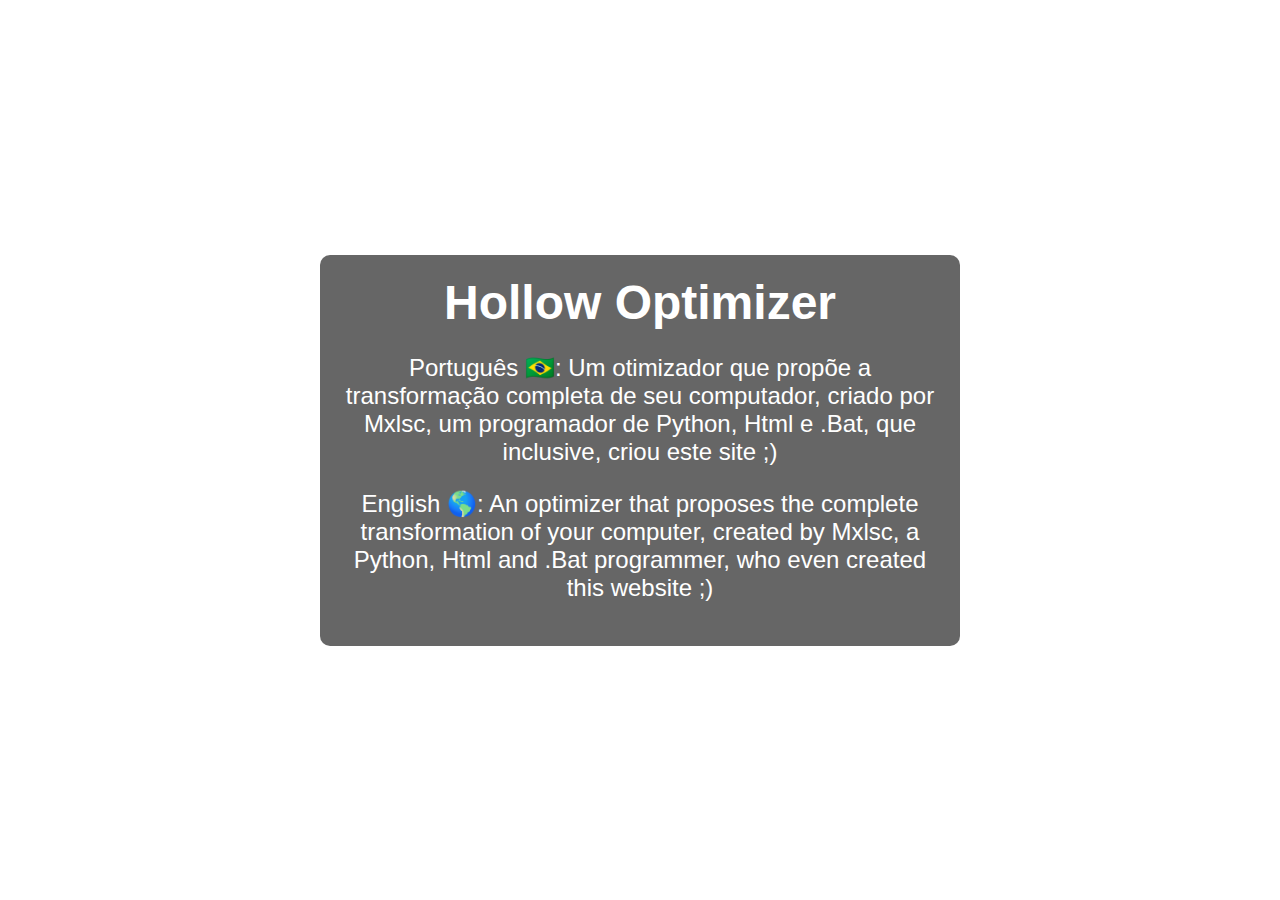
==== index.html @ 00232ce4 "Add files via upload" ====
<!DOCTYPE html>
<html lang="pt-BR">
<head>
    <meta charset="UTF-8">
    <meta name="viewport" content="width=device-width, initial-scale=1.0">
    <title>Hollow Optimizer</title>
    <style>
        body {
            margin: 0;
            padding: 0;
            height: 100vh;
            background-image: url('site.gif');
            background-size: cover;
            background-position: center;
            background-repeat: no-repeat;
            font-family: Arial, sans-serif;
            color: white;
            text-align: center;
            display: flex;
            justify-content: center;
            align-items: center;
        }

        .frame {
            background-color: rgba(0, 0, 0, 0.6);
            padding: 20px;
            border-radius: 10px; 
            width: 80%; 
            max-width: 600px; 
            text-align: center;
        }

        h1 {
            margin: 0;
            font-size: 3em;
        }

        p {
            font-size: 1.5em;
        }
    </style>
</head>
<body>
    <div class="frame">
        <h1>Hollow Optimizer</h1>
        <p>Português 🇧🇷:
            Um otimizador que propõe a transformação completa de seu computador, criado por Mxlsc,
            um programador de Python, Html e .Bat, que inclusive, criou este site ;)
        </p>
        <p>English 🌎:
            An optimizer that proposes the complete transformation of your computer, created by Mxlsc,
            a Python, Html and .Bat programmer, who even created this website ;)
        </p>
    </div>
</body>
</html>
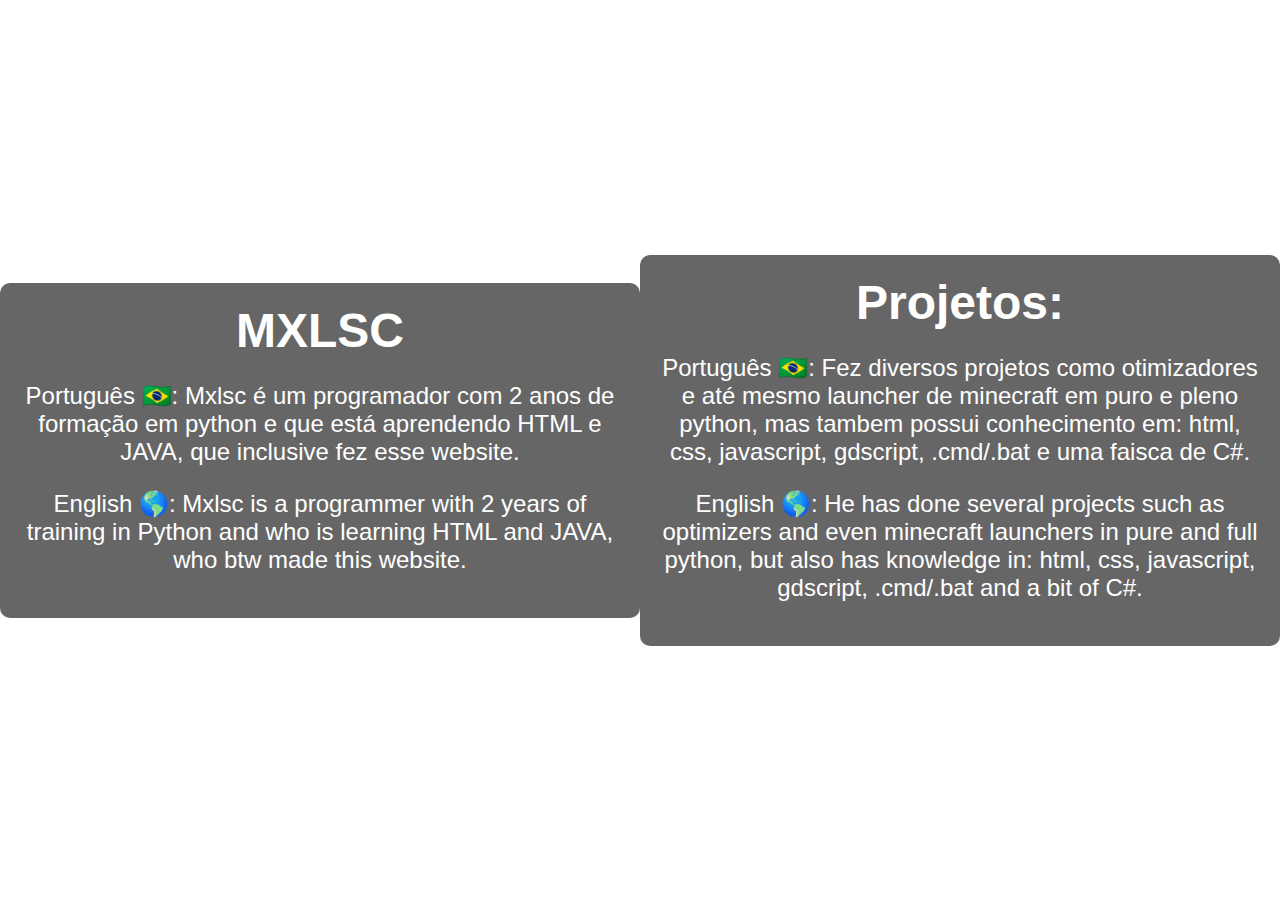
==== commit ae87704f: "Update index.html" ====
--- a/index.html
+++ b/index.html
@@ -3,7 +3,7 @@
 <head>
     <meta charset="UTF-8">
     <meta name="viewport" content="width=device-width, initial-scale=1.0">
-    <title>Hollow Optimizer</title>
+    <title>Coding Desire</title>
     <style>
         body {
             margin: 0;
@@ -42,14 +42,28 @@
 </head>
 <body>
     <div class="frame">
-        <h1>Hollow Optimizer</h1>
+        <h1>MXLSC</h1>
         <p>Português 🇧🇷:
-            Um otimizador que propõe a transformação completa de seu computador, criado por Mxlsc,
-            um programador de Python, Html e .Bat, que inclusive, criou este site ;)
+            Mxlsc é um programador com 2 anos de formação em python e que está aprendendo HTML e JAVA,
+            que inclusive fez esse website.
         </p>
         <p>English 🌎:
-            An optimizer that proposes the complete transformation of your computer, created by Mxlsc,
-            a Python, Html and .Bat programmer, who even created this website ;)
+            Mxlsc is a programmer with 2 years of training in Python and who is learning HTML and JAVA,
+            who btw made this website.
+        </p>
+    </div>
+    
+    <div class="frame">
+        <h1>Projetos:</h1>
+        <p>Português 🇧🇷:
+            Fez diversos projetos como otimizadores e até mesmo launcher de minecraft em puro e pleno
+            python, mas tambem possui conhecimento em: html, css, javascript, gdscript, .cmd/.bat e
+            uma faisca de C#.
+        </p>
+        <p>English 🌎:
+            He has done several projects such as optimizers and even minecraft launchers in pure and full
+            python, but also has knowledge in: html, css, javascript, gdscript, .cmd/.bat and
+            a bit of C#.
         </p>
     </div>
 </body>
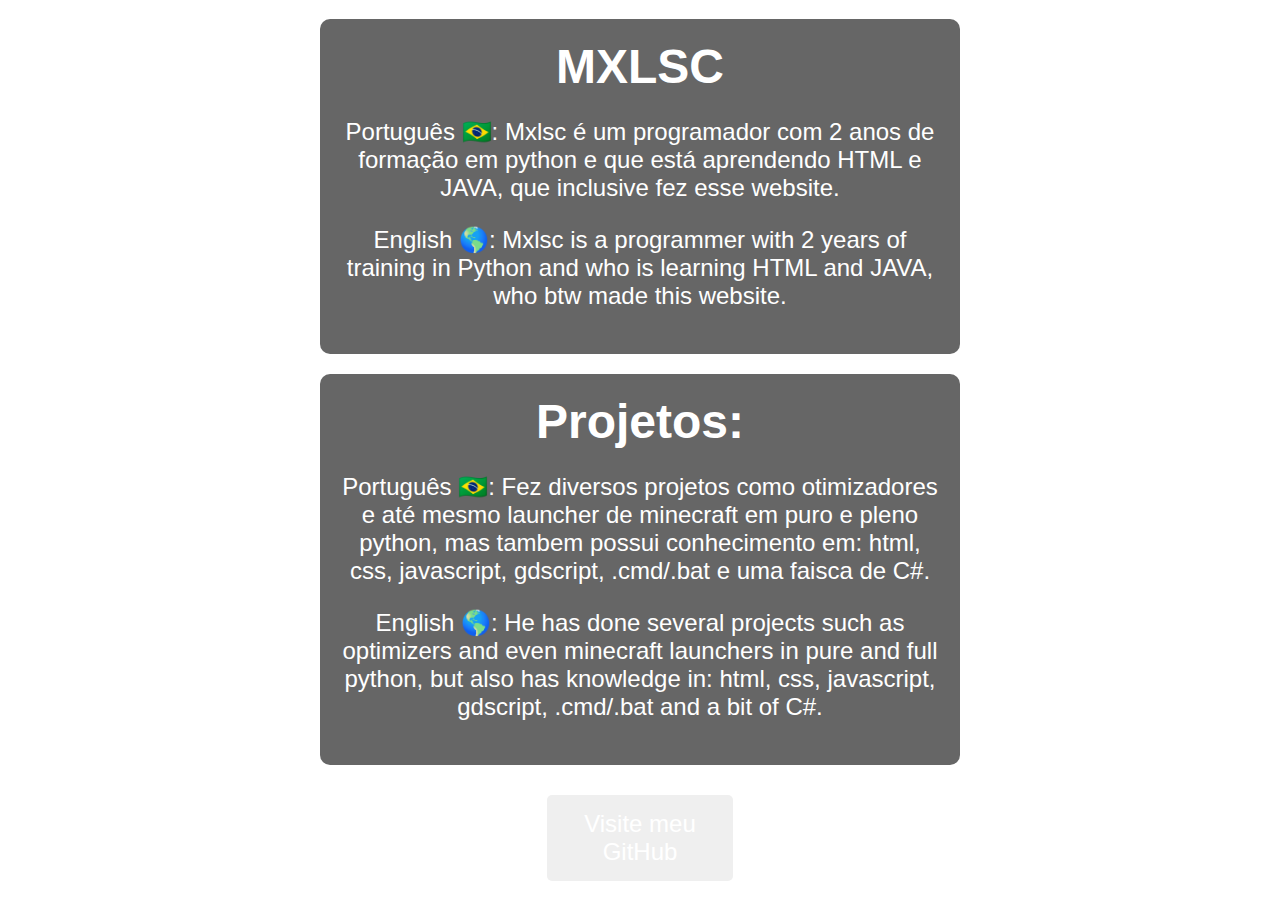
==== commit aa0e7c6f: "Update index.html" ====
--- a/index.html
+++ b/index.html
@@ -17,6 +17,7 @@
             color: white;
             text-align: center;
             display: flex;
+            flex-direction: column; /* Altera a direção para coluna */
             justify-content: center;
             align-items: center;
         }
@@ -28,6 +29,7 @@
             width: 80%; 
             max-width: 600px; 
             text-align: center;
+            margin-bottom: 20px; /* Espaçamento entre os frames */
         }
 
         h1 {
@@ -37,6 +39,24 @@
 
         p {
             font-size: 1.5em;
+        }
+
+        .button {
+            background-image: url('button.gif'); /* Substitua pelo caminho do seu GIF */
+            background-size: cover;
+            color: white; /* Cor do texto do botão */
+            padding: 15px 20px; /* Espaçamento interno */
+            border: none; /* Sem borda */
+            border-radius: 5px; /* Cantos arredondados */
+            font-size: 1.5em; /* Tamanho da fonte */
+            cursor: pointer; /* Muda o cursor ao passar o mouse */
+            width: 80%; /* Largura do botão igual ao frame */
+            max-width: 600px; /* Largura máxima do botão */
+            margin-top: 10px; /* Espaçamento acima do botão */
+        }
+
+        .button:hover {
+            background-color: #45a049; /* Cor do botão ao passar o mouse */
         }
     </style>
 </head>
@@ -66,5 +86,9 @@
             a bit of C#.
         </p>
     </div>
+
+    <a href="https://github.com/seu-perfil" target="_blank">
+        <button class="button">Visite meu GitHub</button>
+    </a>
 </body>
 </html>
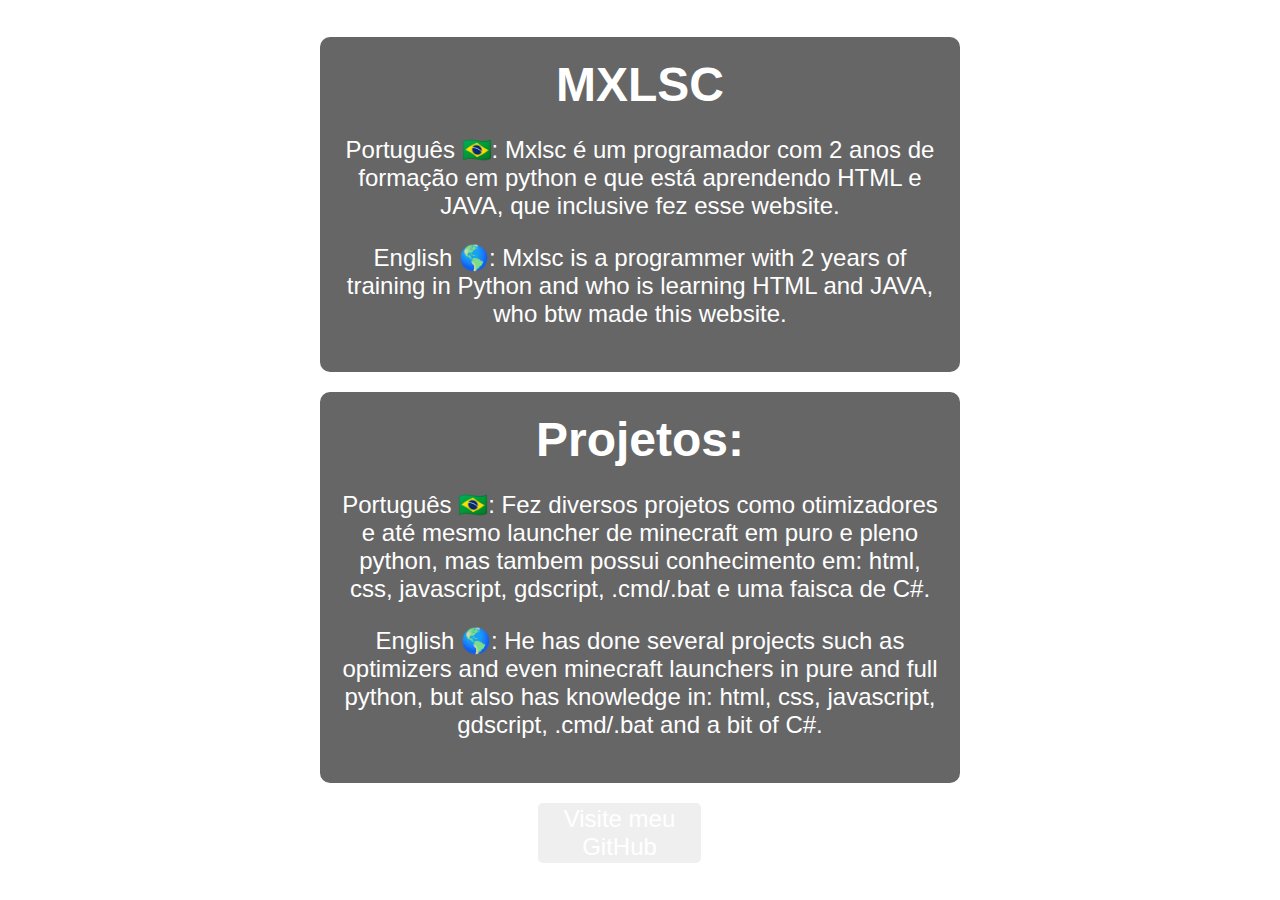
==== commit 009536fa: "Update index.html" ====
--- a/index.html
+++ b/index.html
@@ -45,18 +45,22 @@
             background-image: url('button.gif'); /* Substitua pelo caminho do seu GIF */
             background-size: cover;
             color: white; /* Cor do texto do botão */
-            padding: 15px 20px; /* Espaçamento interno */
             border: none; /* Sem borda */
             border-radius: 5px; /* Cantos arredondados */
             font-size: 1.5em; /* Tamanho da fonte */
             cursor: pointer; /* Muda o cursor ao passar o mouse */
             width: 80%; /* Largura do botão igual ao frame */
             max-width: 600px; /* Largura máxima do botão */
-            margin-top: 10px; /* Espaçamento acima do botão */
+            height: 60px; /* Definindo uma altura fixa para o botão */
+            display: flex; /* Usado para alinhar o texto */
+            justify-content: center; /* Alinha horizontalmente */
+            align-items: center; /* Alinha verticalmente */
+            text-align: center; /* Centraliza o texto */
+            margin-top: 0; /* Remove o espaçamento acima do botão */
         }
 
         .button:hover {
-            background-color: #45a049; /* Cor do botão ao passar o mouse */
+            opacity: 0.8; /* Efeito ao passar o mouse */
         }
     </style>
 </head>
@@ -87,7 +91,7 @@
         </p>
     </div>
 
-    <a href="https://github.com/seu-perfil" target="_blank">
+    <a href="https://github.com/Mxlsc-XXX" target="_blank" style="text-decoration: none;">
         <button class="button">Visite meu GitHub</button>
     </a>
 </body>
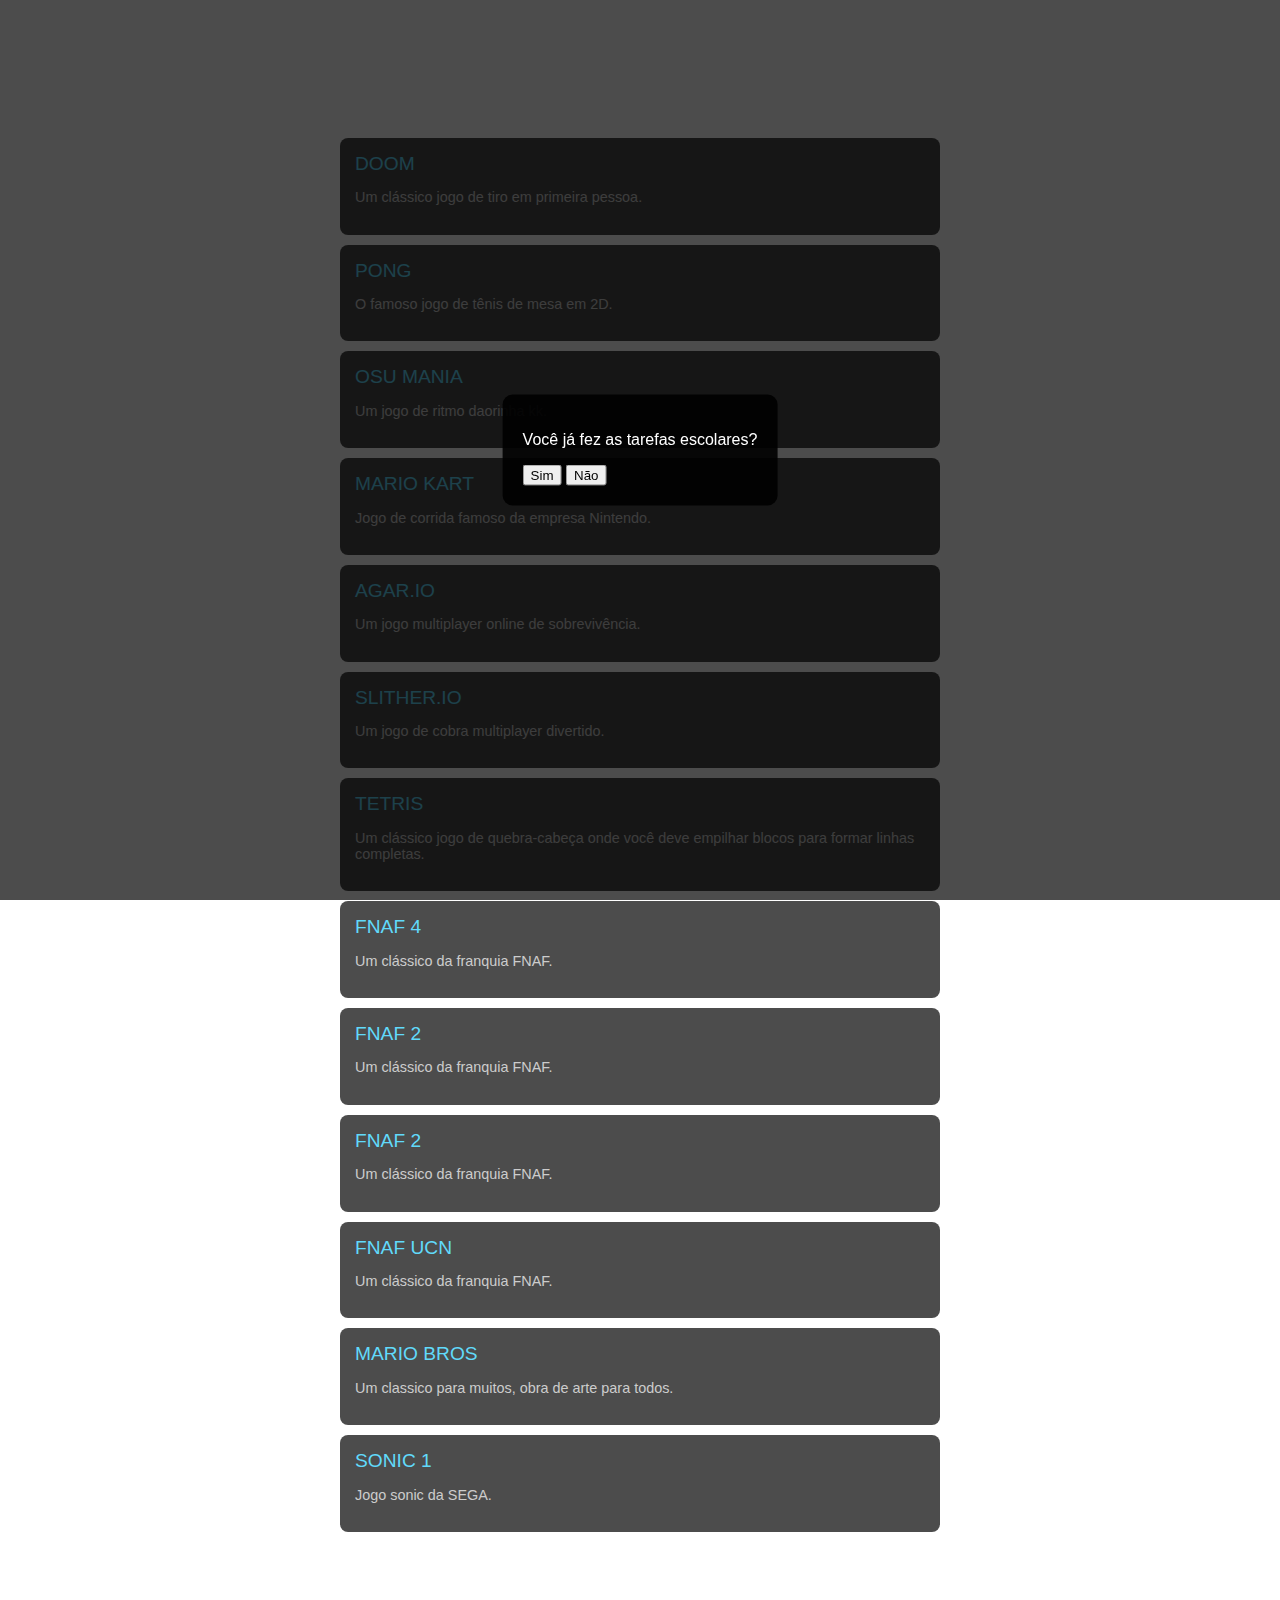
==== commit 75fb799b: "change main to index" ====
--- a/index.html
+++ b/index.html
@@ -3,96 +3,161 @@
 <head>
     <meta charset="UTF-8">
     <meta name="viewport" content="width=device-width, initial-scale=1.0">
-    <title>Coding Desire</title>
+    <title>Jogos que ainda rodam no Chromebook</title>
     <style>
         body {
+            font-family: Arial, sans-serif;
+            background-image: url('https://mir-s3-cdn-cf.behance.net/project_modules/fs/9bc27292880429.5e569ff84e4d0.gif'); /* URL do GIF */
+            background-size: cover;
+            background-repeat: no-repeat; /* Não repetir o fundo */
+            background-attachment: fixed; /* Manter o fundo fixo */
+            color: #ffffff;
             margin: 0;
-            padding: 0;
-            height: 100vh;
-            background-image: url('site.gif');
-            background-size: cover;
-            background-position: center;
-            background-repeat: no-repeat;
-            font-family: Arial, sans-serif;
-            color: white;
-            text-align: center;
+            padding: 20px;
             display: flex;
-            flex-direction: column; /* Altera a direção para coluna */
-            justify-content: center;
+            flex-direction: column;
             align-items: center;
         }
-
-        .frame {
-            background-color: rgba(0, 0, 0, 0.6);
+        h1 {
+            font-size: 2.5em;
+            margin-bottom: 20px;
+        }
+        .game-list {
+            list-style-type: none;
+            padding: 0;
+            width: 100%;
+            max-width: 600px;
+        }
+        .game-item {
+            background-color: rgba(0, 0, 0, 0.7); /* Preto translúcido */
+            border-radius: 8px;
+            margin: 10px 0;
+            padding: 15px;
+            transition: background-color 0.3s;
+        }
+        .game-item:hover {
+            background-color: rgba(0, 0, 0, 0.8); /* Escurece ao passar o mouse */
+        }
+        .game-item a {
+            text-decoration: none;
+            color: #61dafb;
+            font-size: 1.2em;
+        }
+        .game-item a:hover {
+            text-decoration: underline;
+        }
+        .description {
+            font-size: 0.9em;
+            color: #ccc;
+        }
+        /* Estilo do pop-up */
+        .popup {
+            display: none; /* Inicialmente escondido */
+            position: fixed;
+            left: 50%;
+            top: 50%;
+            transform: translate(-50%, -50%);
+            background-color: rgba(0, 0, 0, 0.9);
+            color: white;
             padding: 20px;
-            border-radius: 10px; 
-            width: 80%; 
-            max-width: 600px; 
-            text-align: center;
-            margin-bottom: 20px; /* Espaçamento entre os frames */
+            border-radius: 10px;
+            z-index: 1000;
         }
-
-        h1 {
-            margin: 0;
-            font-size: 3em;
-        }
-
-        p {
-            font-size: 1.5em;
-        }
-
-        .button {
-            background-image: url('button.gif'); /* Substitua pelo caminho do seu GIF */
-            background-size: cover;
-            color: white; /* Cor do texto do botão */
-            border: none; /* Sem borda */
-            border-radius: 5px; /* Cantos arredondados */
-            font-size: 1.5em; /* Tamanho da fonte */
-            cursor: pointer; /* Muda o cursor ao passar o mouse */
-            width: 80%; /* Largura do botão igual ao frame */
-            max-width: 600px; /* Largura máxima do botão */
-            height: 60px; /* Definindo uma altura fixa para o botão */
-            display: flex; /* Usado para alinhar o texto */
-            justify-content: center; /* Alinha horizontalmente */
-            align-items: center; /* Alinha verticalmente */
-            text-align: center; /* Centraliza o texto */
-            margin-top: 0; /* Remove o espaçamento acima do botão */
-        }
-
-        .button:hover {
-            opacity: 0.8; /* Efeito ao passar o mouse */
+        .overlay {
+            display: none; /* Inicialmente escondido */
+            position: fixed;
+            top: 0;
+            left: 0;
+            width: 100%;
+            height: 100%;
+            background-color: rgba(0, 0, 0, 0.7);
+            z-index: 999;
         }
     </style>
 </head>
 <body>
-    <div class="frame">
-        <h1>MXLSC</h1>
-        <p>Português 🇧🇷:
-            Mxlsc é um programador com 2 anos de formação em python e que está aprendendo HTML e JAVA,
-            que inclusive fez esse website.
-        </p>
-        <p>English 🌎:
-            Mxlsc is a programmer with 2 years of training in Python and who is learning HTML and JAVA,
-            who btw made this website.
-        </p>
+    <h1>Jogos que ainda rodam no Chromebook</h1>
+    <ul class="game-list">
+        <li class="game-item">
+            <a href="https://danihre.github.io/jsdoom/" target="_blank">DOOM</a>
+            <p class="description">Um clássico jogo de tiro em primeira pessoa.</p>
+        </li>
+        <li class="game-item">
+            <a href="https://codeincomplete.com/games/pong/" target="_blank">PONG</a>
+            <p class="description">O famoso jogo de tênis de mesa em 2D.</p>
+        </li>
+        <li class="game-item">
+            <a href="https://turbowarp.org/220672247?fps=120&offscreen&limitless&hqpen" target="_blank">OSU MANIA</a>
+            <p class="description">Um jogo de ritmo daorinha kk.</p>
+        </li>
+        <li class="game-item">
+            <a href="https://turbowarp.org/36711178/fullscreen" target="_blank">MARIO KART</a>
+            <p class="description">Jogo de corrida famoso da empresa Nintendo.</p>
+        </li>
+        <li class="game-item">
+            <a href="https://turbowarp.org/66146572/fullscreen" target="_blank">AGAR.IO</a>
+            <p class="description">Um jogo multiplayer online de sobrevivência.</p>
+        </li>
+        <li class="game-item">
+            <a href="https://turbowarp.org/108566337/fullscreen" target="_blank">SLITHER.IO</a>
+            <p class="description">Um jogo de cobra multiplayer divertido.</p>
+        </li>
+        <li class="game-item">
+            <a href="https://turbowarp.org/2569483/fullscreen" target="_blank">TETRIS</a>
+            <p class="description">Um clássico jogo de quebra-cabeça onde você deve empilhar blocos para formar linhas completas.</p>
+        </li>
+        <li class="game-item">
+            <a href="https://turbowarp.org/544407064/fullscreen" target="_blank">FNAF 4</a>
+            <p class="description">Um clássico da franquia FNAF.</p>
+        </li>
+        <li class="game-item">
+            <a href="https://turbowarp.org/323425823/fullscreen" target="_blank">FNAF 2</a>
+            <p class="description">Um clássico da franquia FNAF.</p>
+        </li>
+        <li class="game-item">
+            <a href="https://turbowarp.org/547735459/fullscreen" target="_blank">FNAF 2</a>
+            <p class="description">Um clássico da franquia FNAF.</p>
+        </li>
+        <li class="game-item">
+            <a href="https://turbowarp.org/433435327/fullscreen" target="_blank">FNAF UCN</a>
+            <p class="description">Um clássico da franquia FNAF.</p>
+        </li>
+        <li class="game-item">
+            <a href="https://turbowarp.org/425822460/fullscreen?clones=Infinity&offscreen&limitless&hqpen&size=512x464" target="_blank">MARIO BROS</a>
+            <p class="description">Um classico para muitos, obra de arte para todos.</p>
+        </li>
+        <li class="game-item">
+            <a href="https://turbowarp.org/173888368/fullscreen" target="_blank">SONIC 1</a>
+            <p class="description">Jogo sonic da SEGA.</p>
+        </li>
+        
+    </ul>
+    <div class="overlay" id="overlay"></div>
+    <div class="popup" id="popup">
+        <p>Você já fez as tarefas escolares?</p>
+        <button id="yesBtn">Sim</button>
+        <button id="noBtn">Não</button>
     </div>
-    
-    <div class="frame">
-        <h1>Projetos:</h1>
-        <p>Português 🇧🇷:
-            Fez diversos projetos como otimizadores e até mesmo launcher de minecraft em puro e pleno
-            python, mas tambem possui conhecimento em: html, css, javascript, gdscript, .cmd/.bat e
-            uma faisca de C#.
-        </p>
-        <p>English 🌎:
-            He has done several projects such as optimizers and even minecraft launchers in pure and full
-            python, but also has knowledge in: html, css, javascript, gdscript, .cmd/.bat and
-            a bit of C#.
-        </p>
+    <div class="popup" id="noPopup" style="display: none;">
+        <p>Vá fazer suas tarefas!</p>
     </div>
+    <script>
+        window.onload = function() {
+            document.getElementById('overlay').style.display = 'block';
+            document.getElementById('popup').style.display = 'block';
+        };
 
-    <a href="https://github.com/Mxlsc-XXX" target="_blank" style="text-decoration: none;">
-        <button class="button">Visite meu GitHub</button>
-    </a>
+        document.getElementById('yesBtn').onclick = function() {
+            document.getElementById('overlay').style.display = 'none';
+            document.getElementById('popup').style.display = 'none';
+        };
+
+        document.getElementById('noBtn').onclick = function() {
+            document.getElementById('noPopup').style.display = 'block';
+        };
+    </script>
 </body>
 </html>
+Para a sugestão de jogos, envie um email para: Mxlsc@proton.me
+Para ajudar nossa equipe, envie um pix para: b94d8253-f7f1-4ed0-8c9f-8ebc6637acdf
+Qualquer valor é uma ajuda incrivel!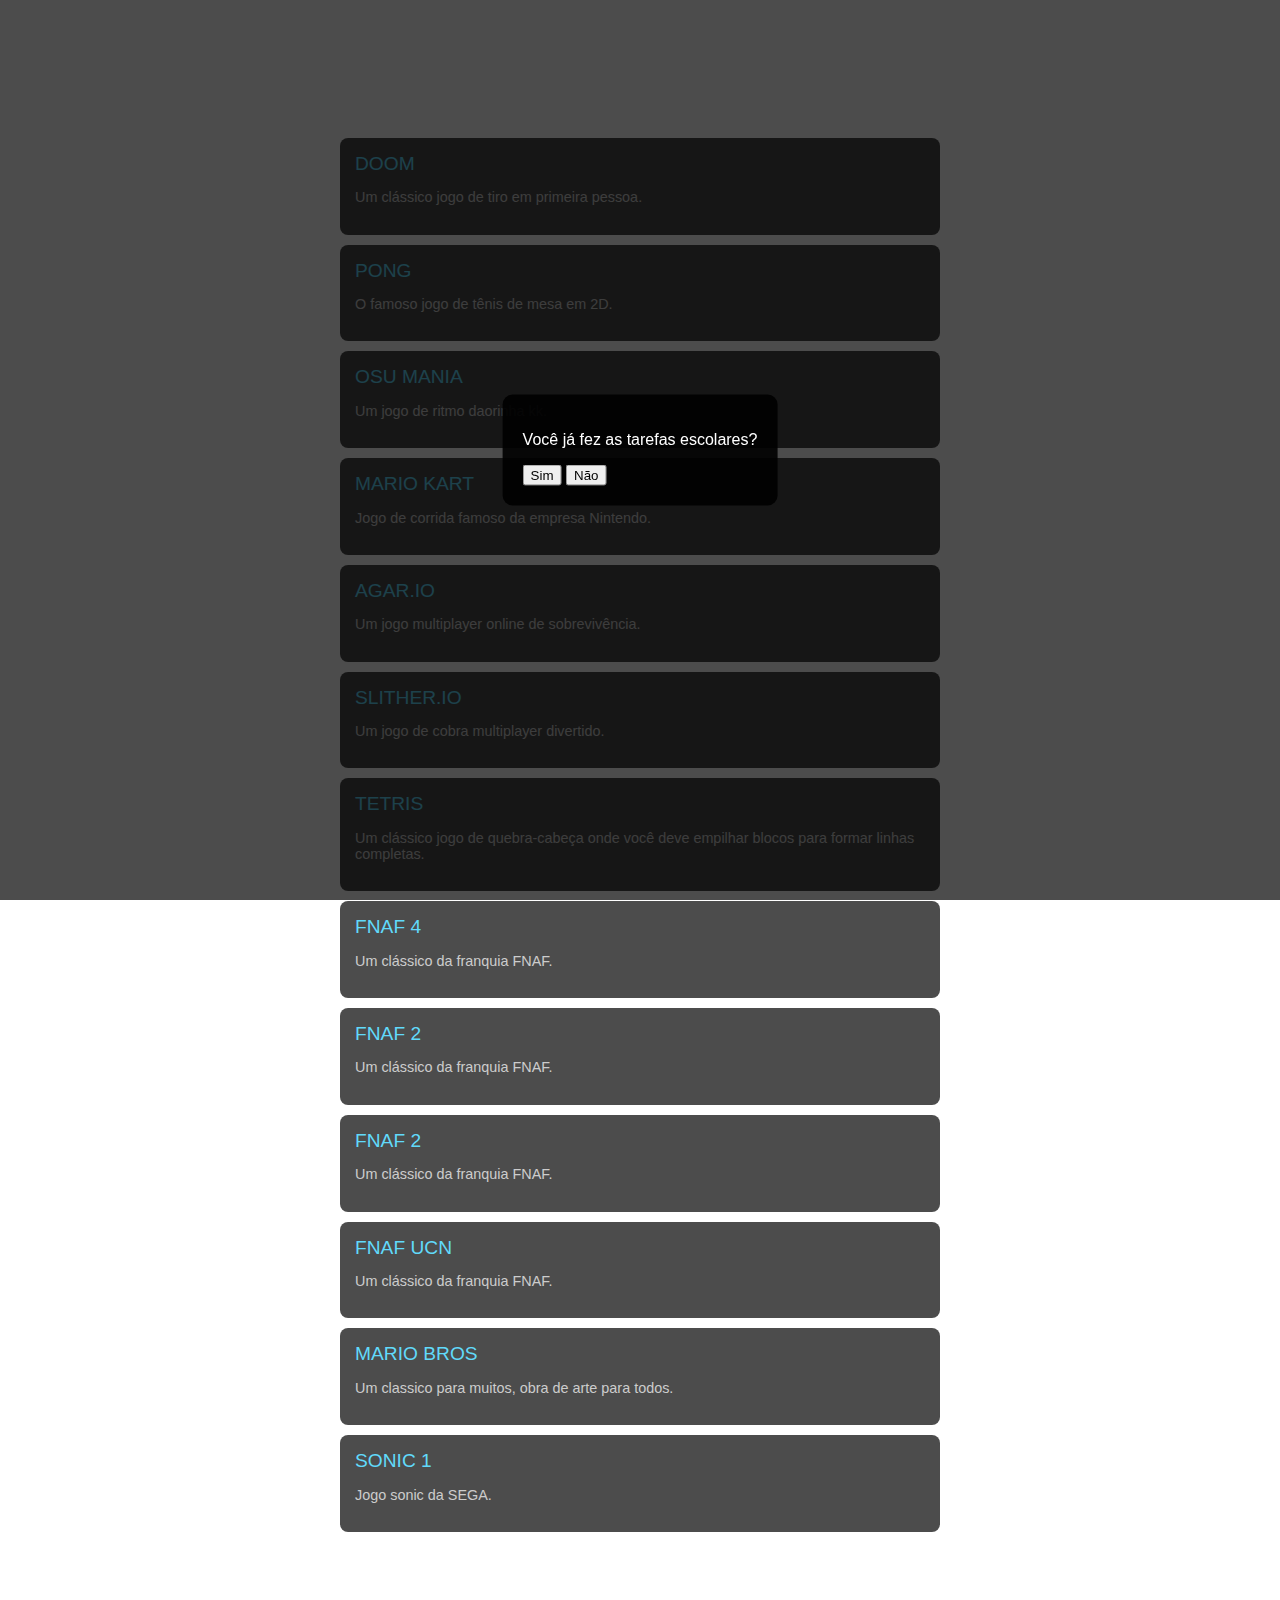
==== commit 7006c486: "Update index.html" ====
--- a/index.html
+++ b/index.html
@@ -158,6 +158,6 @@
     </script>
 </body>
 </html>
-Para a sugestão de jogos, envie um email para: Mxlsc@proton.me
-Para ajudar nossa equipe, envie um pix para: b94d8253-f7f1-4ed0-8c9f-8ebc6637acdf
-Qualquer valor é uma ajuda incrivel!+<p>Para a sugestão de jogos, envie um email para: Mxlsc@proton.me</p>
+<p>Para ajudar nossa equipe, envie um pix para: b94d8253-f7f1-4ed0-8c9f-8ebc6637acdf</p>
+<p>Qualquer valor é uma ajuda incrivel!</p>
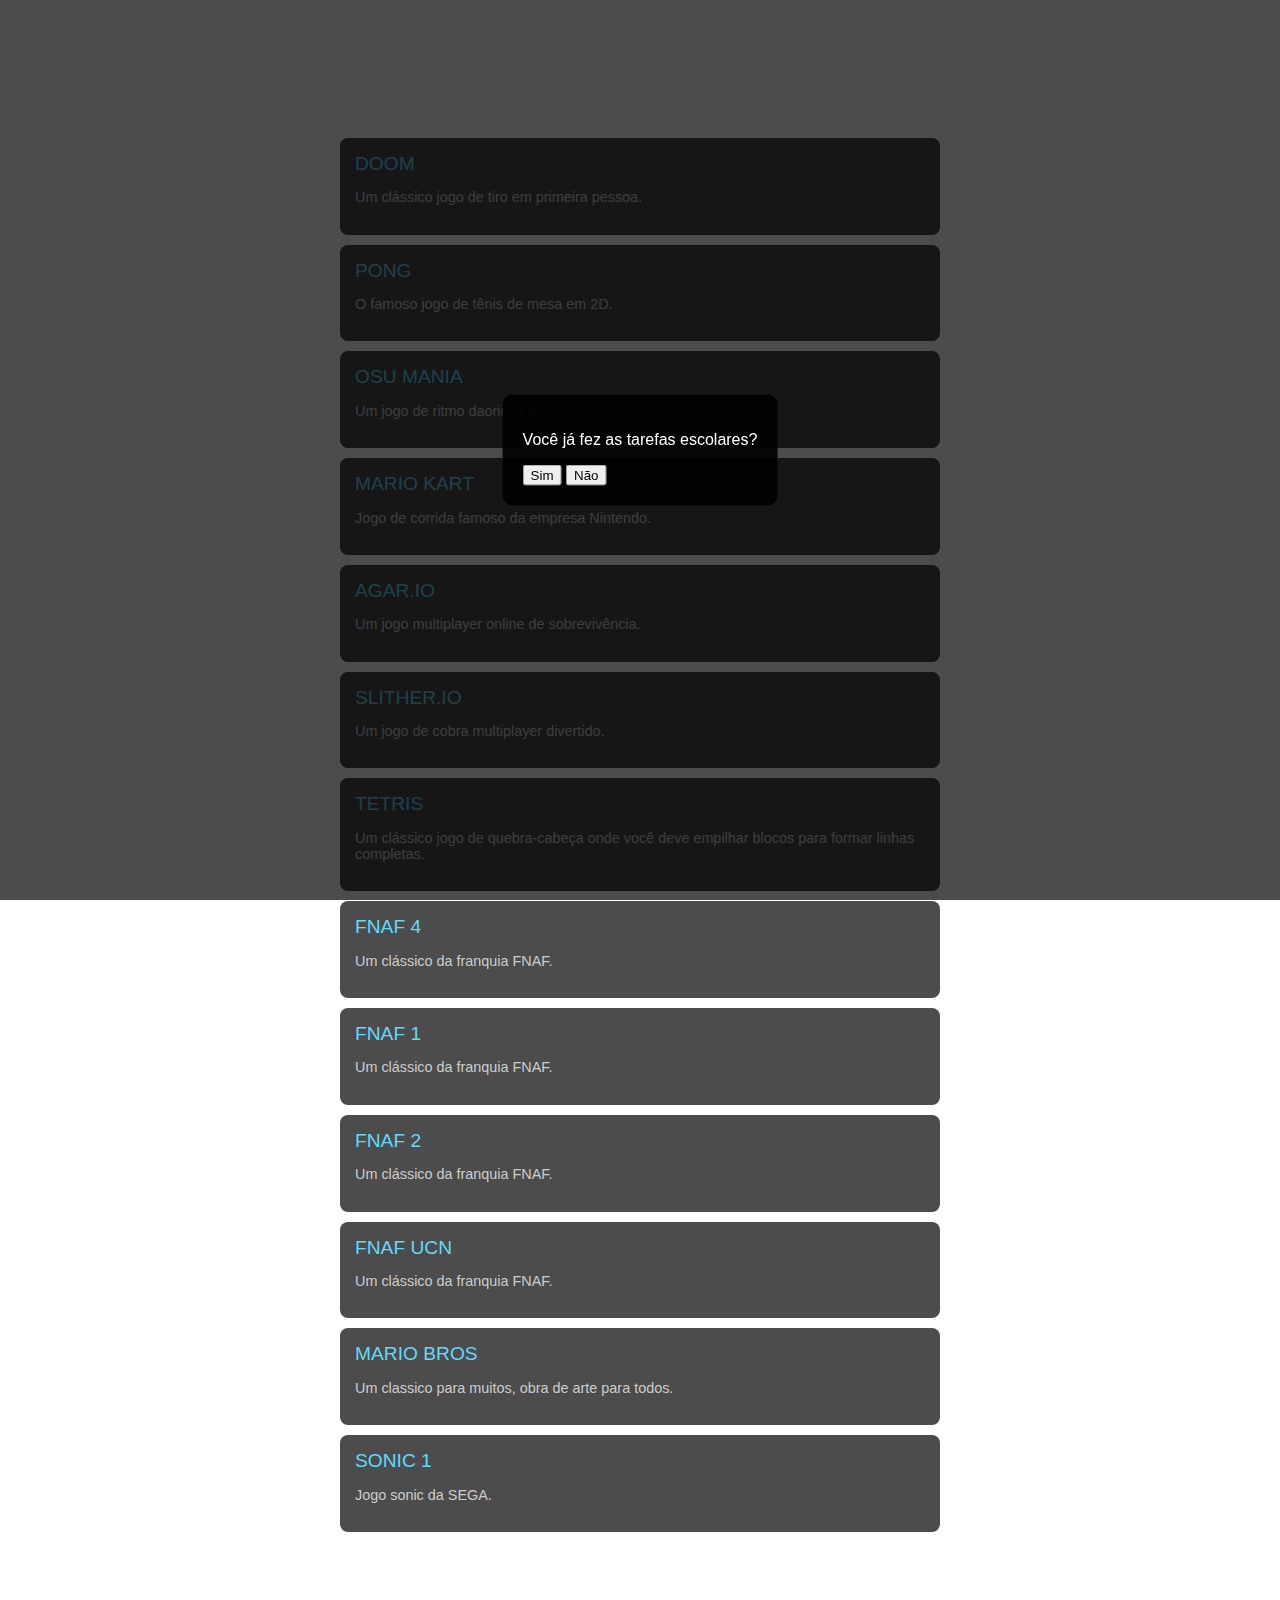
==== commit 99b80d6a: "Update index.html" ====
--- a/index.html
+++ b/index.html
@@ -111,7 +111,7 @@
             <p class="description">Um clássico da franquia FNAF.</p>
         </li>
         <li class="game-item">
-            <a href="https://turbowarp.org/323425823/fullscreen" target="_blank">FNAF 2</a>
+            <a href="https://turbowarp.org/323425823/fullscreen" target="_blank">FNAF 1</a>
             <p class="description">Um clássico da franquia FNAF.</p>
         </li>
         <li class="game-item">
